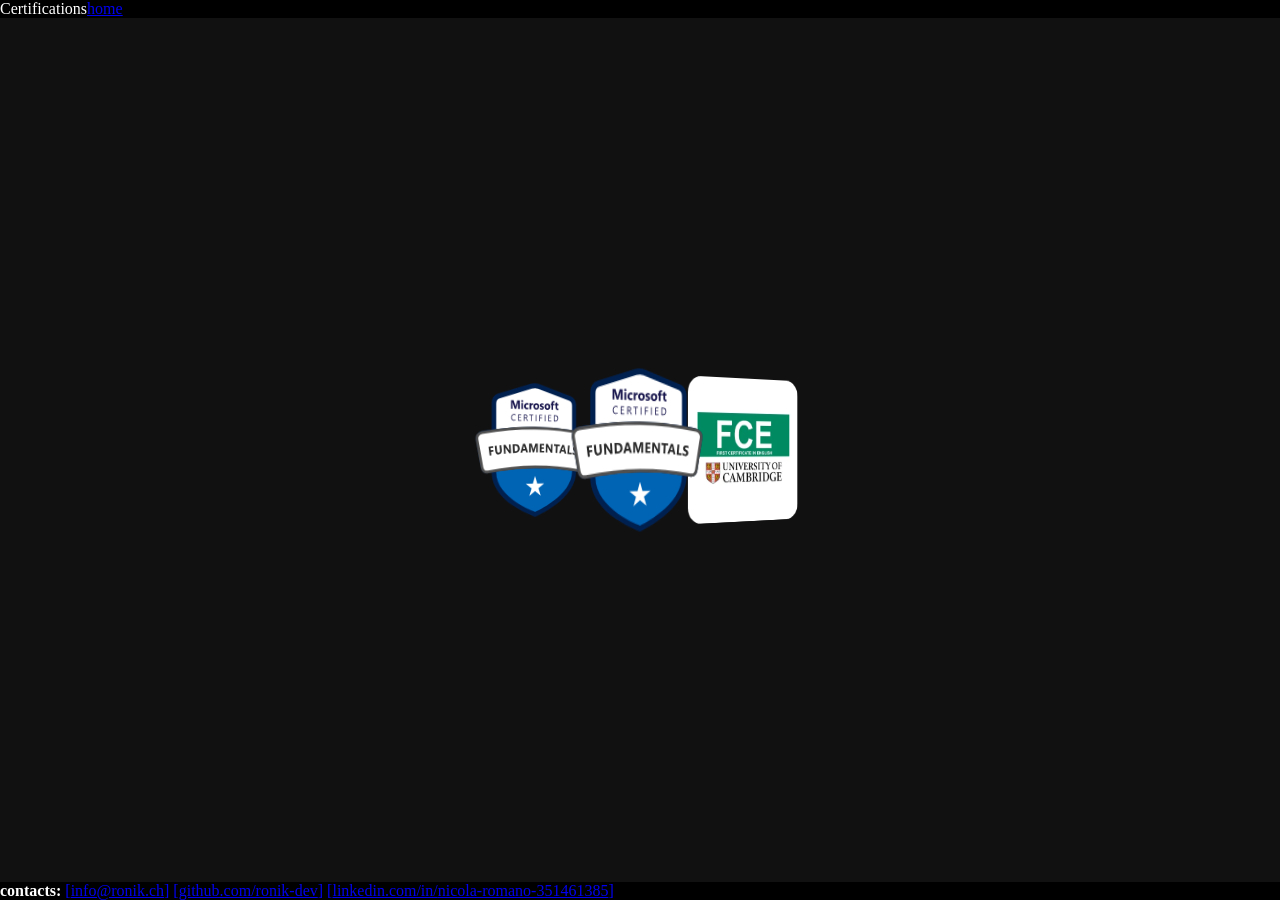
==== certifications.html @ 42c105f4 "added favicon, moved assets to public" ====
<!DOCTYPE html>
<html lang="en">
		<head>
				<meta charset="UTF-8">
				<meta name="viewport" content="width=device-width, initial-scale=1.0">
				<link href="base-style.css" rel="stylesheet" />
				<link href="certifications-style.css" rel="stylesheet" />
				<title>My Portfolio</title>
		</head>
		<header><span>Certifications</span><a href="index.html">home</a></header>
		<body>
				<div id="main" class="container">
						<div id="carousel" class="carousel">
								<div class="carousel-face">
										<img src="public/microsoft-certified-fundamentals-badge.svg" alt="Microsoft -- AI 900">
								</div>
								<div class="carousel-face">
										<img src="public/cambridge-b2.svg" alt="Microsoft -- AI 900">
								</div>
								<div class="carousel-face">
										<img src="public/microsoft-certified-fundamentals-badge.svg" alt="Microsoft -- AI 900">
								</div>
						</div>
				</div>
		</body>

		<footer>
				<strong>contacts:</strong>
				<a href="mailto:info@ronik.ch"><span class="no-select">[</span>info@ronik.ch<span class="no-select">]</span></a>
				<a href="https://www.github.com/ronik-dev"><span class="no-select">[</span>github.com/ronik-dev<span class="no-select">]</span></a>
				<a href="https://www.linkedin.com/in/nicola-romano-351461385"><span class="no-select">[</span><span class="link-prefix">linkedin.com/in/</span>nicola-romano-351461385<span class="no-select">]</span></a>
		</footer>

<script>
		// TO ROTATE THE CERTIFICATIONS
		const carousel = document.querySelector('.carousel');
		const faces = document.querySelectorAll('.carousel-face');
		const imgs = document.querySelectorAll('.carousel-face img');
		const n = faces.length;
		const duration = n * 4000; // 4 seconds per face
		
		// position faces evenly and set the radius automatically
		const angleStep = 360 / n;
		const radius = 42 + Math.round((300 / 2) / Math.tan(Math.PI / n));
		
		faces.forEach((face, i) => {
		  const offset = i * angleStep;
		  face.style.transform = `rotateY(${offset}deg) translateZ(${radius}px)`;
		});
		
		const startTime = Date.now();
		
		function tick() {
		  const angle = (((Date.now() - startTime) % duration) / duration) * 360;
		  carousel.style.transform = `rotateY(${-angle}deg)`;
		  imgs.forEach((img, i) => {
		    img.style.transform = `rotateY(${angle - i * angleStep}deg)`;
		  });
		  requestAnimationFrame(tick);
		}
		
		requestAnimationFrame(tick);

		// to resize when embedded as iframe	
		if (window.self !== window.top) {
		  document.querySelector('.header').style.display = 'none';
		  document.querySelector('.footer').style.display = 'none';
		  document.body.style.minHeight = 'unset'; 
		  document.body.style.display = 'block';
		}
</script>
</html>
---- base-style.css ----
:root {
  --bg-color-one: black;
  --bg-color-opposite: white;
  --bg-color-two: #333333;
  --bg-color-three: #222222;
  --bg-color-four: #111111;
  --accent-color-one: #285577;
  --accent-color-two: #253c4d;
  --text-color-one: white;
  --text-color-opposite: black;
}

::selection {
    background: var(--bg-color-opposite);
    color: var(--text-color-opposite);
    text-shadow: none;
}

::-moz-selection {
    background: var(--bg-color-opposite);
    color: var(--text-color-opposite);
    text-shadow: none;
}

body {
  margin: 0;
  height: 100vh;
  display: grid;
  background-color: var(--bg-color-one);
  grid-template-rows: auto 1fr auto;
  color: var(--text-color-one);
  overflow: hidden;
}

.header,
.footer {
  background-color: var(--bg-color-three); 
  border: 1px solid var(--bg-color-two);
  padding: 1em;
  width:100%;
  box-sizing: border-box;
}
.header a{
  float:right;
  text-decoration:none;
  color:white;
}

.header a:hover{
  color:var(--accent-color-one);
}

.main {
  display: flex;
  width:100%;
  height:100%;
  justify-content: center;
  align-items: center;
}
---- certifications-style.css ----
/* When the #main anchor is active (like in your iframe), hide header and footer */
body:has(#main:target) .header,
body:has(#main:target) .footer {
  display: none;
}

/* Make the body background match the box color */
body:has(#main:target) {
  background-color: var(--bg-color-four); 
}


.container {
  background-color: var(--bg-color-four);
  width: 100%;
  height: 100%;
  display: flex;
  align-items: center;
  justify-content: center;
  perspective: 1000px;
}

.carousel {
  position: relative;
  width: 300px;
  height: 200px;
  transform-style: preserve-3d;
  animation: rotate360 12s infinite forwards linear;
}

.carousel-face {
  position: absolute;
  width: 300px;
  height: 200px;
  box-sizing: border-box;
  display: flex;
  align-items: center;
  justify-content: center;
  padding: 1.5em;
  transform-style: preserve-3d; 
}

.carousel-face img{
  width: auto;
  height: auto;
  max-width: 100%;
  max-height: 100%;
  object-fit: contain;
}

@keyframes rotate360 {
  from { transform: rotateY(  0deg); }
  to   { transform: rotateY(-360deg); }
}
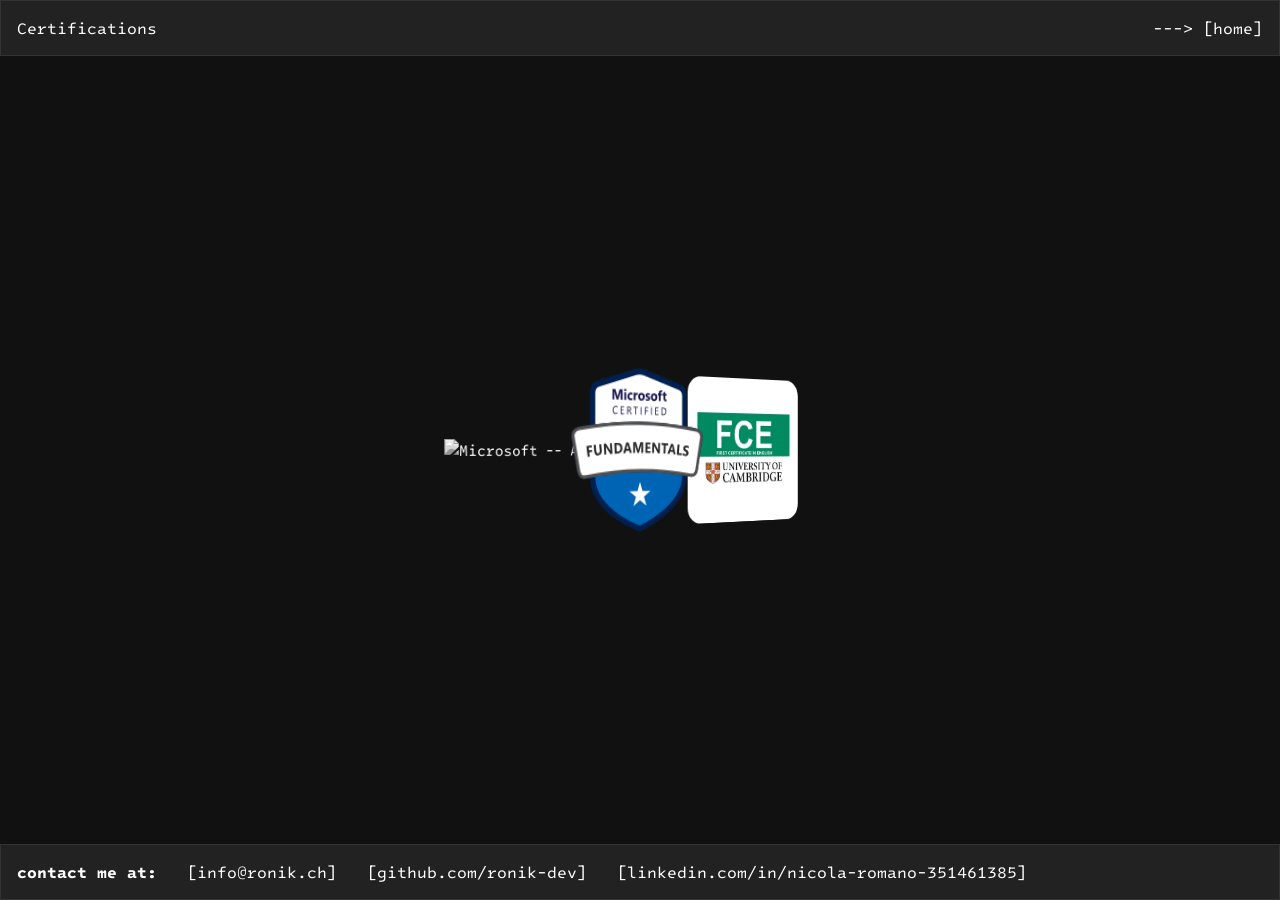
==== commit 2b658461: "fixed apperence" ====
--- a/certifications.html
+++ b/certifications.html
@@ -3,70 +3,139 @@
 		<head>
 				<meta charset="UTF-8">
 				<meta name="viewport" content="width=device-width, initial-scale=1.0">
+				<script> if (localStorage.getItem('theme') === 'light') { document.documentElement.classList.add('light-theme'); } </script>
 				<link href="base-style.css" rel="stylesheet" />
+				<script src="base.js" defer></script>
 				<link href="certifications-style.css" rel="stylesheet" />
-				<title>My Portfolio</title>
+				<title>IT & Cloud Certifications | Ronik Developer Portfolio</title>
+				<meta name="description" content="Take a look at my official professional credentials, including the Microsoft Azure AI-900 (Generative AI & Machine Learning) and Cambridge B2 English certifications.">
 		</head>
-		<header><span>Certifications</span><a href="index.html">home</a></header>
 		<body>
-				<div id="main" class="container">
-						<div id="carousel" class="carousel">
-								<div class="carousel-face">
-										<img src="public/microsoft-certified-fundamentals-badge.svg" alt="Microsoft -- AI 900">
+				<header>
+						<span>Certifications</span>
+						<a href="index.html">---> [home]</a>
+				</header>
+				<div class="grid">
+						<div id="main" class="container">
+								<div id="carousel" class="carousel">
+										<div class="carousel-face">
+												<img src="public/microsoft-certified-fundamentals-badge.svg" alt="Microsoft -- AI 900">
+										</div>
+										<div class="carousel-face">
+												<img src="public/cambridge-b2.svg" alt="Cambridge -- B2 English Certificate">
+										</div>
+										<div class="carousel-face">
+												<img src="public/microsoft-certified-associate-badge.svg" style="filter:grayscale(1)" alt="Microsoft -- AI 200">
+										</div>
 								</div>
-								<div class="carousel-face">
-										<img src="public/cambridge-b2.svg" alt="Microsoft -- AI 900">
+						</div>
+						<div class="descriptions">
+								<input type="checkbox" id="cert-ai200" class="cert-toggle">
+								<div class="cert-desc">
+										<label class="cert-title" for="cert-ai200">
+												<img src="public/microsoft-certified-associate-badge.svg" style="filter:grayscale(1)" alt="Microsoft -- AI 200">
+												<strong>Azure AI-200</strong>
+												<p for="cert-ai200"></p>
+										</label>
+										<div class="cert-text" for="cert-ai200">
+												<span>I am currently studyng to obtain this certification.</span>
+												</br>
+												<span>Coming Soon!</span>
+										</div>
 								</div>
-								<div class="carousel-face">
-										<img src="public/microsoft-certified-fundamentals-badge.svg" alt="Microsoft -- AI 900">
+								<input type="checkbox" id="cert-ai900" class="cert-toggle">
+								<div class="cert-desc">
+										<label class="cert-title" for="cert-ai900">
+												<img src="public/microsoft-certified-fundamentals-badge.svg" alt="Microsoft -- AI 900">
+												<strong><a href="https://learn.microsoft.com/api/credentials/share/en-us/NicolaRomano-9802/D66FA99F76F1C1AC?sharingId=1EE94A3F54EC50D7">[Azure AI-900]</a></strong>
+												<p for="cert-ai900"></p>
+										</label>
+										<div class="cert-text" for="cert-ai900">
+												<ul>
+														<li>Describe Artificial Intelligence workloads and considerations</li>
+														<li>Describe fundamental principles of machine learning on Azure</li>
+														<li>Describe features of computer vision workloads on Azure</li>
+														<li>Describe features of Natural Language Processing (NLP) workloads on Azure</li>
+														<li>Describe features of generative AI workloads on Azure</li>
+														<li>Identify AI concepts and responsibilities</li>
+														<li>Implement AI solutions by using Microsoft Foundry</li>
+												</ul>
+										</div>
+								</div>
+								<input type="checkbox" id="cert-b2" class="cert-toggle">
+								<div class="cert-desc">
+										<label class="cert-title" for="cert-b2">
+												<img src="public/cambridge-b2.svg" alt="Cambridge -- B2 English Certificate">
+												<strong>Cambridge - B2 English</strong>
+												<p for="cert-b2"></p>
+										</label>
+										<div class="cert-text" for="cert-b2">
+												<ul>
+														<li>Reading and use of english:</br> Shows you can deal confidently with different types of text, such as fiction, newspapers and magazines. Tests your use of English with tasks that show how well you can control your grammar and vocabulary.</li>
+														<li>Speaking:</br> Requires you to be able to follow and understand a range of spoken materials, such as news programmes, presentations and everyday conversations.</li>
+														<li>Writing:</br> Requires you to be able to produce two different pieces of writing, such as letters, reports, reviews and essays.</li>
+														<li>Listening:</br> Shows how good your spoken English is as you take part in conversation by asking / answering questions and discussing topics.</li>
+												</ul>
+										</div>
 								</div>
 						</div>
 				</div>
+
+				<footer role="contentinfo">
+						<strong>contact me at:</strong>
+						<a href="mailto:info@ronik.ch">
+								<span class="link-text"><span class="no-select">[</span>info@ronik.ch<span class="no-select">]</span></span>
+								<svg class="link-icon" viewBox="0 0 24 24" aria-hidden="true"><path d="M20 4H4c-1.1 0-2 .9-2 2v12c0 1.1.9 2 2 2h16c1.1 0 2-.9 2-2V6c0-1.1-.9-2-2-2zm0 4l-8 5-8-5V6l8 5 8-5v2z"/></svg>
+						</a>
+						<a href="https://www.github.com/ronik-dev">
+								<span class="link-text"><span class="no-select">[</span>github.com/ronik-dev<span class="no-select">]</span></span>
+								<svg class="link-icon" viewBox="0 0 24 24" aria-hidden="true"><path d="M12 0C5.37 0 0 5.37 0 12c0 5.31 3.435 9.795 8.205 11.385.6.105.825-.255.825-.57 0-.285-.015-1.23-.015-2.235-3.015.555-3.795-.735-4.035-1.41-.135-.345-.72-1.41-1.23-1.695-.42-.225-1.02-.78-.015-.795.945-.015 1.62.87 1.845 1.23 1.08 1.815 2.805 1.305 3.495.99.105-.78.42-1.305.765-1.605-2.67-.3-5.46-1.335-5.46-5.925 0-1.305.465-2.385 1.23-3.225-.12-.3-.54-1.53.12-3.18 0 0 1.005-.315 3.3 1.23.96-.27 1.98-.405 3-.405s2.04.135 3 .405c2.295-1.56 3.3-1.23 3.3-1.23.66 1.65.24 2.88.12 3.18.765.84 1.23 1.905 1.23 3.225 0 4.605-2.805 5.625-5.475 5.925.435.375.81 1.095.81 2.22 0 1.605-.015 2.895-.015 3.3 0 .315.225.69.825.57A12.02 12.02 0 0024 12c0-6.63-5.37-12-12-12z"/></svg>
+						</a>
+						<a href="https://www.linkedin.com/in/nicola-romano-351461385">
+								<span class="link-text"><span class="no-select">[</span>linkedin.com/in/nicola-romano-351461385<span class="no-select">]</span></span>
+								<svg class="link-icon" viewBox="0 0 24 24" aria-hidden="true"><path d="M20.447 20.452h-3.554v-5.569c0-1.328-.027-3.037-1.852-3.037-1.853 0-2.136 1.445-2.136 2.939v5.667H9.351V9h3.414v1.561h.046c.477-.9 1.637-1.85 3.37-1.85 3.601 0 4.267 2.37 4.267 5.455v6.286zM5.337 7.433a2.062 2.062 0 01-2.063-2.065 2.064 2.064 0 112.063 2.065zm1.782 13.019H3.555V9h3.564v11.452zM22.225 0H1.771C.792 0 0 .774 0 1.729v20.542C0 23.227.792 24 1.771 24h20.451C23.2 24 24 23.227 24 22.271V1.729C24 .774 23.2 0 22.222 0h.003z"/></svg>
+						</a>
+				</footer>
+
+				<script>
+						// TO ROTATE THE CERTIFICATIONS
+						const carousel = document.querySelector('.carousel');
+						const faces = document.querySelectorAll('.carousel-face');
+						const imgs = document.querySelectorAll('.carousel-face img');
+						const n = faces.length;
+						const duration = n * 4000; // 4 seconds per face
+
+						// position faces evenly and set the radius automatically
+						const angleStep = 360 / n;
+						const radius = 42 + Math.round((300 / 2) / Math.tan(Math.PI / n));
+
+						faces.forEach((face, i) => {
+								const offset = i * angleStep;
+								face.style.transform = `rotateY(${offset}deg) translateZ(${radius}px)`;
+						});
+
+						const startTime = Date.now();
+
+						function tick() {
+								const angle = (((Date.now() - startTime) % duration) / duration) * 360;
+								carousel.style.transform = `rotateY(${-angle}deg)`;
+								imgs.forEach((img, i) => {
+										img.style.transform = `rotateY(${angle - i * angleStep}deg)`;
+								});
+								requestAnimationFrame(tick);
+						}
+
+						requestAnimationFrame(tick);
+
+						// to resize when embedded as iframe	
+						if (window.self !== window.top) {
+								const header = document.querySelector('header');
+								const footer = document.querySelector('footer');
+								if (header) header.style.display = 'none';
+								if (footer) footer.style.display = 'none';
+								document.body.style.minHeight = 'unset'; 
+								document.body.style.display = 'block';
+						}
+				</script>
 		</body>
-
-		<footer>
-				<strong>contacts:</strong>
-				<a href="mailto:info@ronik.ch"><span class="no-select">[</span>info@ronik.ch<span class="no-select">]</span></a>
-				<a href="https://www.github.com/ronik-dev"><span class="no-select">[</span>github.com/ronik-dev<span class="no-select">]</span></a>
-				<a href="https://www.linkedin.com/in/nicola-romano-351461385"><span class="no-select">[</span><span class="link-prefix">linkedin.com/in/</span>nicola-romano-351461385<span class="no-select">]</span></a>
-		</footer>
-
-<script>
-		// TO ROTATE THE CERTIFICATIONS
-		const carousel = document.querySelector('.carousel');
-		const faces = document.querySelectorAll('.carousel-face');
-		const imgs = document.querySelectorAll('.carousel-face img');
-		const n = faces.length;
-		const duration = n * 4000; // 4 seconds per face
-		
-		// position faces evenly and set the radius automatically
-		const angleStep = 360 / n;
-		const radius = 42 + Math.round((300 / 2) / Math.tan(Math.PI / n));
-		
-		faces.forEach((face, i) => {
-		  const offset = i * angleStep;
-		  face.style.transform = `rotateY(${offset}deg) translateZ(${radius}px)`;
-		});
-		
-		const startTime = Date.now();
-		
-		function tick() {
-		  const angle = (((Date.now() - startTime) % duration) / duration) * 360;
-		  carousel.style.transform = `rotateY(${-angle}deg)`;
-		  imgs.forEach((img, i) => {
-		    img.style.transform = `rotateY(${angle - i * angleStep}deg)`;
-		  });
-		  requestAnimationFrame(tick);
-		}
-		
-		requestAnimationFrame(tick);
-
-		// to resize when embedded as iframe	
-		if (window.self !== window.top) {
-		  document.querySelector('.header').style.display = 'none';
-		  document.querySelector('.footer').style.display = 'none';
-		  document.body.style.minHeight = 'unset'; 
-		  document.body.style.display = 'block';
-		}
-</script>
 </html>
--- a/base-style.css
+++ b/base-style.css
@@ -1,59 +1,192 @@
+@import url("https://fonts.googleapis.com/css2?family=Intel+One+Mono:ital,wght@0,300..700;1,300..700&display=swap");
+
 :root {
-  --bg-color-one: black;
+  --bg-color-one:      black;
   --bg-color-opposite: white;
-  --bg-color-two: #333333;
-  --bg-color-three: #222222;
-  --bg-color-four: #111111;
-  --accent-color-one: #285577;
-  --accent-color-two: #253c4d;
-  --text-color-one: white;
+  --bg-color-two:      #333333;
+  --bg-color-three:    #222222;
+  --bg-color-four:     #111111;
+  --accent-color-one:  #285577;
+  --accent-color-two:  #253c4d;
+  --text-color-one:    white;
   --text-color-opposite: black;
 }
 
-::selection {
-    background: var(--bg-color-opposite);
-    color: var(--text-color-opposite);
-    text-shadow: none;
+html.light-theme {
+  --bg-color-one:      #ffffff;
+  --bg-color-opposite: #000000;
+  --bg-color-two:      #f8fafc;
+  --bg-color-three:    #f1f5f9;
+  --bg-color-four:     #e2e8f0;
+  --accent-color-one:  #0284c7;
+  --accent-color-two:  #0c4a6e;
+  --text-color-one:    #0f172a;
+  --text-color-opposite: #ffffff;
 }
 
-::-moz-selection {
-    background: var(--bg-color-opposite);
-    color: var(--text-color-opposite);
-    text-shadow: none;
+::selection      { background: white; color: black; text-shadow: none; }
+::-moz-selection { background: white; color: black; text-shadow: none; }
+
+html.light-theme ::selection      { background: black; color: white; text-shadow: none; }
+html.light-theme ::-moz-selection { background: black; color: white; text-shadow: none; }
+
+html {
+  overscroll-behavior: none;
 }
 
 body {
   margin: 0;
   height: 100vh;
   display: grid;
+  grid-template-rows: auto 1fr auto;
   background-color: var(--bg-color-one);
-  grid-template-rows: auto 1fr auto;
   color: var(--text-color-one);
+  font-family: 'Intel One Mono', monospace;
+  box-sizing: border-box;
   overflow: hidden;
+  overflow-x: hidden;
 }
 
-.header,
-.footer {
-  background-color: var(--bg-color-three); 
+body > *:not(header):not(footer):not(svg) {
+  overflow-y: auto;
+}
+
+* {
+  scrollbar-width: thin;
+  scrollbar-color: var(--accent-color-two) transparent;
+}
+
+*::-webkit-scrollbar       { width: 8px; }
+*::-webkit-scrollbar-thumb { background: var(--accent-color-two); border-radius: 10px; }
+*::-webkit-scrollbar-track { background: transparent; }
+
+@keyframes spotlight-pass {
+  from { background-position: 100% 0; }
+  to   { background-position: 0% 0; }
+}
+
+a {
+  text-decoration: none;
+  overflow: hidden;
+  color: var(--text-color-one);
+}
+
+a:hover {
+  -webkit-text-fill-color: transparent;
+  background-image: linear-gradient(90deg, #285577 40%, white, #285577 60%);
+  background-size: 300% 100%;
+  -webkit-background-clip: text;
+  background-clip: text;
+  animation: 1s spotlight-pass 100ms ease forwards;
+}
+
+
+header,
+footer {
+  background-color: var(--bg-color-three);
   border: 1px solid var(--bg-color-two);
   padding: 1em;
-  width:100%;
+  width: 100%;
   box-sizing: border-box;
 }
-.header a{
-  float:right;
-  text-decoration:none;
-  color:white;
+
+header { display: block; }
+header a { float: right; }
+
+footer {
+  display: flex;
+  flex-wrap: wrap;
 }
 
-.header a:hover{
-  color:var(--accent-color-one);
+footer a {
+  margin-right: 30px;
+  white-space: normal;
+  word-break: break-all;
 }
+
+footer strong { margin-right: 30px; }
+
+.no-select {
+  -webkit-user-select: none;
+  -ms-user-select: none;
+  user-select: none;
+}
+
+footer span { user-select: none; }
+
+.link-prefix { user-select: text; }
 
 .main {
   display: flex;
-  width:100%;
-  height:100%;
+  width: 100%;
+  height: 100%;
   justify-content: center;
   align-items: center;
 }
+
+.theme-toggle { display: none; }
+
+.theme-toggle-text { float: right; }
+
+.theme-toggle-text::before                        { content: "(day)"; }
+.theme-toggle:checked + .theme-toggle-text::before { content: "(night)"; }
+
+
+.link-icon {
+  display: none;
+  width: 18px;
+  height: 18px;
+  fill: currentColor;
+  flex-shrink: 0;
+}
+
+
+@media (max-width: 50em) {
+  
+     Here we just make sure horizontal overflow never causes a horizontal scrollbar. */
+  body {
+    overflow-x: hidden;
+  }
+
+  
+  .main {
+    align-items: flex-start;
+  }
+
+  footer {
+    justify-content: center;
+    gap: 1.5em;
+    position: sticky;
+    bottom: 0;
+    z-index: 10;
+  }
+
+  footer strong { display: none; }
+
+  footer a {
+    margin-right: 0;
+    width: fit-content;
+    display: flex;
+    align-items: center;
+    justify-content: center;
+    
+    min-height: 44px;
+    min-width: 44px;
+  }
+
+  .link-text { display: none; }
+
+  .link-icon {
+    display: block;
+    width: 24px;
+    height: 24px;
+  }
+}
+
+@media (prefers-reduced-motion: reduce) {
+  *, *::before, *::after {
+    animation-duration:        0.01ms !important;
+    animation-iteration-count: 1      !important;
+    transition-duration:       0.01ms !important;
+  }
+}
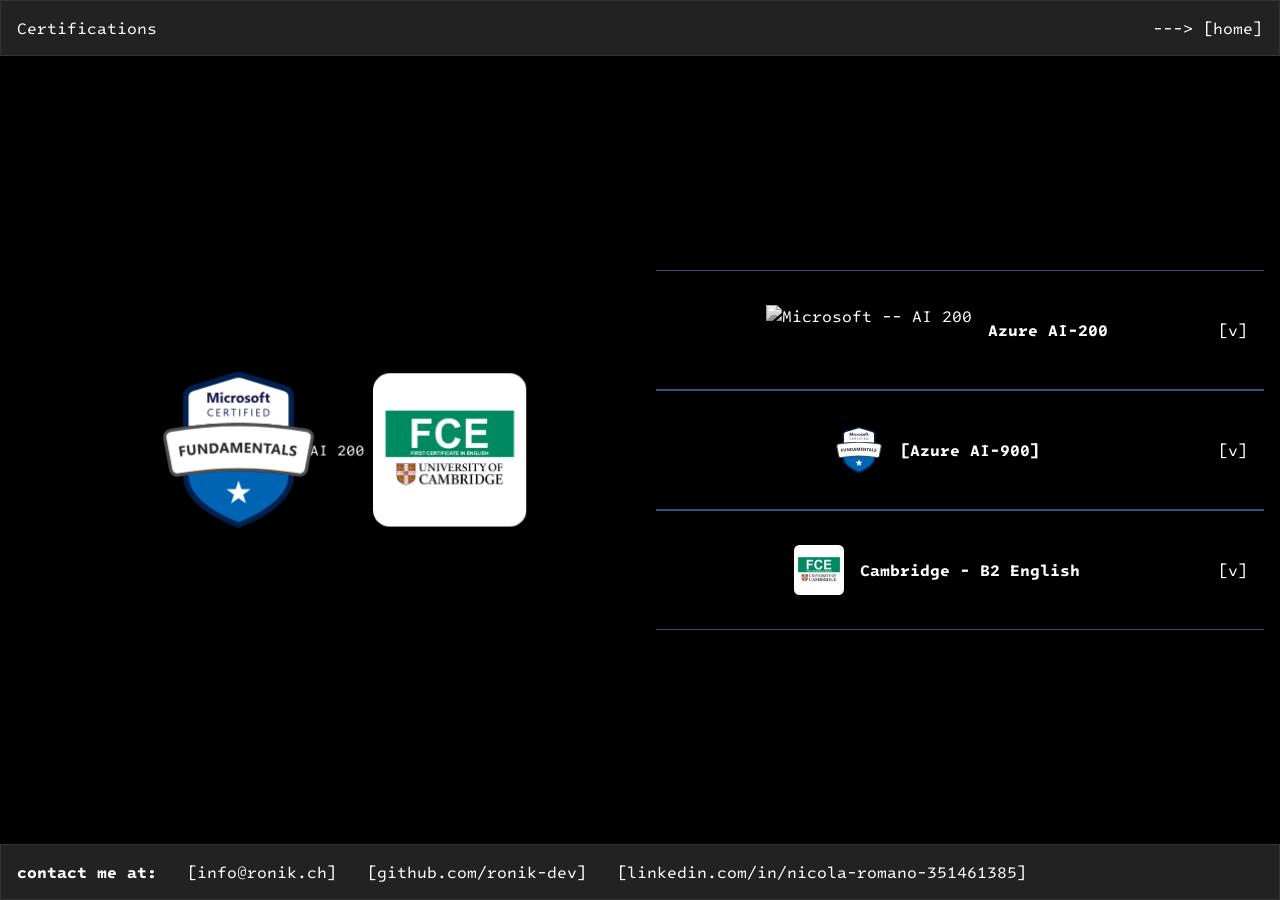
==== commit b36f100d: "added icon to all pages" ====
--- a/certifications.html
+++ b/certifications.html
@@ -7,6 +7,7 @@
 				<link href="base-style.css" rel="stylesheet" />
 				<script src="base.js" defer></script>
 				<link href="certifications-style.css" rel="stylesheet" />
+				<link rel="icon" type="image/png" href="public/favicon.png">
 				<title>IT & Cloud Certifications | Ronik Developer Portfolio</title>
 				<meta name="description" content="Take a look at my official professional credentials, including the Microsoft Azure AI-900 (Generative AI & Machine Learning) and Cambridge B2 English certifications.">
 		</head>
--- a/base-style.css
+++ b/base-style.css
@@ -88,9 +88,14 @@
   padding: 1em;
   width: 100%;
   box-sizing: border-box;
+  z-index: 10;
 }
 
-header { display: block; }
+header { 
+  display: block; 
+  position: sticky;
+  top: 0;
+}
 header a { float: right; }
 
 footer {
@@ -111,10 +116,6 @@
   -ms-user-select: none;
   user-select: none;
 }
-
-footer span { user-select: none; }
-
-.link-prefix { user-select: text; }
 
 .main {
   display: flex;
@@ -158,7 +159,6 @@
     gap: 1.5em;
     position: sticky;
     bottom: 0;
-    z-index: 10;
   }
 
   footer strong { display: none; }
@@ -170,7 +170,7 @@
     align-items: center;
     justify-content: center;
     
-    min-height: 44px;
+    min-height: 22px;
     min-width: 44px;
   }
 
@@ -178,7 +178,7 @@
 
   .link-icon {
     display: block;
-    width: 24px;
+    width: 22px;
     height: 24px;
   }
 }
--- a/certifications-style.css
+++ b/certifications-style.css
@@ -1,23 +1,69 @@
-/* When the #main anchor is active (like in your iframe), hide header and footer */
+/* When the #main anchor is active (like in your iframe), hide header and footer and descriptions*/
 body:has(#main:target) .header,
-body:has(#main:target) .footer {
+body:has(#main:target) .footer,
+body:has(#main:target) .cert-desc,
+body:has(#main:target) .descriptions {
   display: none;
+}
+
+body:has(#main:target) .grid {
+  grid-template-areas: "carousel";
+  grid-template-columns: 1fr;
+  grid-template-rows: 1fr;
+  height: 100%;
+}
+
+body:has(#main:target) .container{
+    height: 100vh;
 }
 
 /* Make the body background match the box color */
 body:has(#main:target) {
-  background-color: var(--bg-color-four); 
+  /*background-color: var(--bg-color-four);*/
+}
+body{
+  /*background-color: var(--bg-color-four);*/
+}
+.grid{
+  width: 100%;
+  min-height: 0;
+  margin:0;
+  padding:0;
+  display: grid;
+  grid-template-areas:
+    "carousel descriptions";
+  grid-template-columns: repeat(2, 1fr);
 }
 
+.descriptions{
+  grid-area: descriptions;
+  display:flex;
+  flex-direction:column;
+  justify-content: safe center;
+  overflow-y: auto;
+  padding:5em;
+}
+
+.cert-desc{
+  display:flex;
+  flex-direction:column;
+  border-top:1px solid var(--accent-color-one);
+  border-bottom:1px solid var(--accent-color-one);
+  padding:1em;
+  padding-top:2em;
+  padding-bottom:2em;
+}
 
 .container {
-  background-color: var(--bg-color-four);
+  grid-area: carousel;
   width: 100%;
-  height: 100%;
+  height: auto;
   display: flex;
   align-items: center;
   justify-content: center;
-  perspective: 1000px;
+  perspective: 1200px;
+  perspective-origin: 50% 50%;
+  overflow: hidden;
 }
 
 .carousel {
@@ -25,7 +71,8 @@
   width: 300px;
   height: 200px;
   transform-style: preserve-3d;
-  animation: rotate360 12s infinite forwards linear;
+  /* Ensures the carousel rotates around its own center */
+  transform-origin: center center; 
 }
 
 .carousel-face {
@@ -40,7 +87,7 @@
   transform-style: preserve-3d; 
 }
 
-.carousel-face img{
+.carousel-face img {
   width: auto;
   height: auto;
   max-width: 100%;
@@ -48,7 +95,89 @@
   object-fit: contain;
 }
 
+.descriptions .cert-title{
+  display:flex;
+  flex-direction:row;
+  justify-content: center;
+  align-items: center;
+}
+
+.descriptions .cert-title strong{
+  font-weight: 900;
+  padding:1em;
+}
+
+.descriptions img{
+  height:50px; 
+  margin-left:auto
+}
+
+.descriptions .cert-text {
+  max-height: 0;
+  overflow: hidden;
+  transition: max-height 0.3s ease;
+}
+
+.cert-toggle {
+  display: none;
+}
+
+.cert-toggle:checked + .cert-desc .cert-text {
+  max-height: 100vh;
+}
+
+.cert-title p{
+  margin-left:auto;
+}
+
+.cert-title p::before {
+  content: "[v]";
+}
+
+.cert-toggle:checked + .cert-desc .cert-title p::before {
+  content: "[^]";
+}
+
+.cert-title {
+  cursor: pointer;
+}
+
 @keyframes rotate360 {
   from { transform: rotateY(  0deg); }
   to   { transform: rotateY(-360deg); }
 }
+
+@media(max-width: 100em){
+  .grid{
+    grid-template-areas:
+      "carousel descriptions";
+    grid-template-columns: repeat(2, 1fr);
+  }
+  .descriptions{
+    padding:1em;		
+  }
+}
+@media(max-width: 50em){
+  .grid{
+    grid-template-areas:
+      "carousel"
+      "descriptions";
+    grid-template-columns: 1fr;
+    grid-template-rows: 1fr, auto;
+  }
+  .container{
+    height: 30vh;
+  }
+  .descriptions{
+    padding:1em;		
+  }
+  .descriptions .cert-text {
+    max-height: 100vh;
+  }
+  .cert-title p{
+    display:none;
+  }
+  .descriptions img{
+    margin-left:0;
+  }
+}
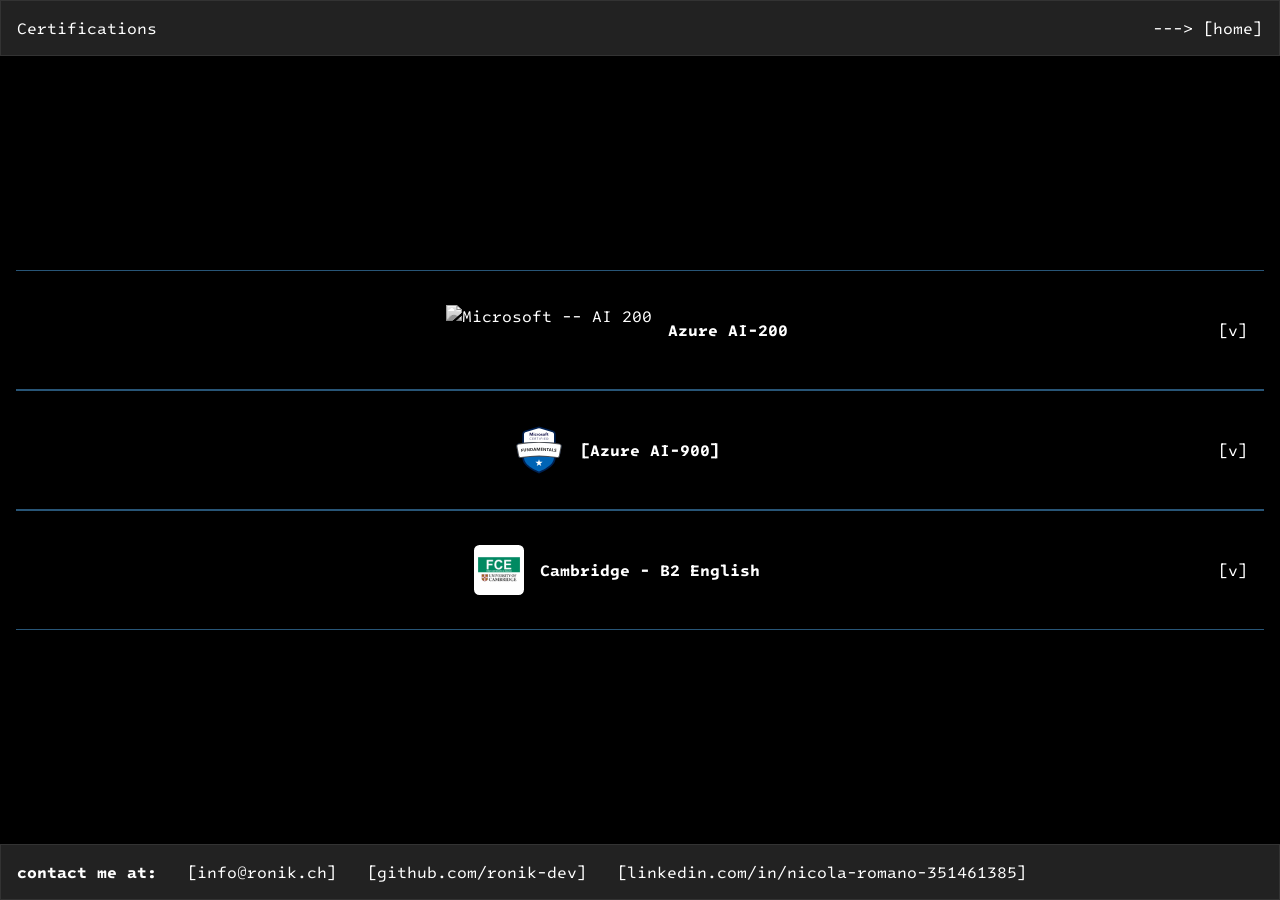
==== commit 9c4038b7: "simplified certifications page" ====
--- a/certifications.html
+++ b/certifications.html
@@ -1,142 +1,89 @@
 <!DOCTYPE html>
 <html lang="en">
-		<head>
-				<meta charset="UTF-8">
-				<meta name="viewport" content="width=device-width, initial-scale=1.0">
-				<script> if (localStorage.getItem('theme') === 'light') { document.documentElement.classList.add('light-theme'); } </script>
-				<link href="base-style.css" rel="stylesheet" />
-				<script src="base.js" defer></script>
-				<link href="certifications-style.css" rel="stylesheet" />
-				<link rel="icon" type="image/png" href="public/favicon.png">
-				<title>IT & Cloud Certifications | Ronik Developer Portfolio</title>
-				<meta name="description" content="Take a look at my official professional credentials, including the Microsoft Azure AI-900 (Generative AI & Machine Learning) and Cambridge B2 English certifications.">
-		</head>
-		<body>
-				<header>
-						<span>Certifications</span>
-						<a href="index.html">---> [home]</a>
-				</header>
-				<div class="grid">
-						<div id="main" class="container">
-								<div id="carousel" class="carousel">
-										<div class="carousel-face">
-												<img src="public/microsoft-certified-fundamentals-badge.svg" alt="Microsoft -- AI 900">
-										</div>
-										<div class="carousel-face">
-												<img src="public/cambridge-b2.svg" alt="Cambridge -- B2 English Certificate">
-										</div>
-										<div class="carousel-face">
-												<img src="public/microsoft-certified-associate-badge.svg" style="filter:grayscale(1)" alt="Microsoft -- AI 200">
-										</div>
-								</div>
-						</div>
-						<div class="descriptions">
-								<input type="checkbox" id="cert-ai200" class="cert-toggle">
-								<div class="cert-desc">
-										<label class="cert-title" for="cert-ai200">
-												<img src="public/microsoft-certified-associate-badge.svg" style="filter:grayscale(1)" alt="Microsoft -- AI 200">
-												<strong>Azure AI-200</strong>
-												<p for="cert-ai200"></p>
-										</label>
-										<div class="cert-text" for="cert-ai200">
-												<span>I am currently studyng to obtain this certification.</span>
-												</br>
-												<span>Coming Soon!</span>
-										</div>
-								</div>
-								<input type="checkbox" id="cert-ai900" class="cert-toggle">
-								<div class="cert-desc">
-										<label class="cert-title" for="cert-ai900">
-												<img src="public/microsoft-certified-fundamentals-badge.svg" alt="Microsoft -- AI 900">
-												<strong><a href="https://learn.microsoft.com/api/credentials/share/en-us/NicolaRomano-9802/D66FA99F76F1C1AC?sharingId=1EE94A3F54EC50D7">[Azure AI-900]</a></strong>
-												<p for="cert-ai900"></p>
-										</label>
-										<div class="cert-text" for="cert-ai900">
-												<ul>
-														<li>Describe Artificial Intelligence workloads and considerations</li>
-														<li>Describe fundamental principles of machine learning on Azure</li>
-														<li>Describe features of computer vision workloads on Azure</li>
-														<li>Describe features of Natural Language Processing (NLP) workloads on Azure</li>
-														<li>Describe features of generative AI workloads on Azure</li>
-														<li>Identify AI concepts and responsibilities</li>
-														<li>Implement AI solutions by using Microsoft Foundry</li>
-												</ul>
-										</div>
-								</div>
-								<input type="checkbox" id="cert-b2" class="cert-toggle">
-								<div class="cert-desc">
-										<label class="cert-title" for="cert-b2">
-												<img src="public/cambridge-b2.svg" alt="Cambridge -- B2 English Certificate">
-												<strong>Cambridge - B2 English</strong>
-												<p for="cert-b2"></p>
-										</label>
-										<div class="cert-text" for="cert-b2">
-												<ul>
-														<li>Reading and use of english:</br> Shows you can deal confidently with different types of text, such as fiction, newspapers and magazines. Tests your use of English with tasks that show how well you can control your grammar and vocabulary.</li>
-														<li>Speaking:</br> Requires you to be able to follow and understand a range of spoken materials, such as news programmes, presentations and everyday conversations.</li>
-														<li>Writing:</br> Requires you to be able to produce two different pieces of writing, such as letters, reports, reviews and essays.</li>
-														<li>Listening:</br> Shows how good your spoken English is as you take part in conversation by asking / answering questions and discussing topics.</li>
-												</ul>
-										</div>
-								</div>
-						</div>
-				</div>
+    <head>
+        <meta charset="UTF-8">
+        <meta name="viewport" content="width=device-width, initial-scale=1.0">
+        <script> if (localStorage.getItem('theme') === 'light') { document.documentElement.classList.add('light-theme'); } </script>
+        <link href="base-style.css" rel="stylesheet" />
+        <script src="base.js" defer></script>
+        <link href="certifications-style.css" rel="stylesheet" />
+        <link rel="icon" type="image/png" href="public/favicon.png">
+        <title>IT & Cloud Certifications | Ronik Developer Portfolio</title>
+        <meta name="description" content="Take a look at my official professional credentials, including the Microsoft Azure AI-900 (Generative AI & Machine Learning) and Cambridge B2 English certifications.">
+    </head>
+    <body>
+        <header>
+            <span>Certifications</span>
+            <a href="index.html">---> [home]</a>
+        </header>
+        <div class="grid">
+            <div class="descriptions">
+                <input type="checkbox" id="cert-ai200" class="cert-toggle">
+                <div class="cert-desc">
+                    <label class="cert-title" for="cert-ai200">
+                        <img src="public/microsoft-certified-associate-badge.svg" style="filter:grayscale(1)" alt="Microsoft -- AI 200">
+                        <strong>Azure AI-200</strong>
+                        <p for="cert-ai200"></p>
+                    </label>
+                    <div class="cert-text" for="cert-ai200">
+                        <span>I am currently studyng to obtain this certification.</span>
+                        </br>
+                        <span>Coming Soon!</span>
+                    </div>
+                </div>
+                <input type="checkbox" id="cert-ai900" class="cert-toggle">
+                <div class="cert-desc">
+                    <label class="cert-title" for="cert-ai900">
+                        <img src="public/microsoft-certified-fundamentals-badge.svg" alt="Microsoft -- AI 900">
+                        <strong><a href="https://learn.microsoft.com/api/credentials/share/en-us/NicolaRomano-9802/D66FA99F76F1C1AC?sharingId=1EE94A3F54EC50D7">[Azure AI-900]</a></strong>
+                        <p for="cert-ai900"></p>
+                    </label>
+                    <div class="cert-text" for="cert-ai900">
+                        <ul>
+                            <li>Describe Artificial Intelligence workloads and considerations</li>
+                            <li>Describe fundamental principles of machine learning on Azure</li>
+                            <li>Describe features of computer vision workloads on Azure</li>
+                            <li>Describe features of Natural Language Processing (NLP) workloads on Azure</li>
+                            <li>Describe features of generative AI workloads on Azure</li>
+                            <li>Identify AI concepts and responsibilities</li>
+                            <li>Implement AI solutions by using Microsoft Foundry</li>
+                        </ul>
+                    </div>
+                </div>
+                <input type="checkbox" id="cert-b2" class="cert-toggle">
+                <div class="cert-desc">
+                    <label class="cert-title" for="cert-b2">
+                        <img src="public/cambridge-b2.svg" alt="Cambridge -- B2 English Certificate">
+                        <strong>Cambridge - B2 English</strong>
+                        <p for="cert-b2"></p>
+                    </label>
+                    <div class="cert-text" for="cert-b2">
+                        <ul>
+                            <li>Reading and use of english:</br> Shows you can deal confidently with different types of text, such as fiction, newspapers and magazines. Tests your use of English with tasks that show how well you can control your grammar and vocabulary.</li>
+                            <li>Speaking:</br> Requires you to be able to follow and understand a range of spoken materials, such as news programmes, presentations and everyday conversations.</li>
+                            <li>Writing:</br> Requires you to be able to produce two different pieces of writing, such as letters, reports, reviews and essays.</li>
+                            <li>Listening:</br> Shows how good your spoken English is as you take part in conversation by asking / answering questions and discussing topics.</li>
+                        </ul>
+                    </div>
+                </div>
 
-				<footer role="contentinfo">
-						<strong>contact me at:</strong>
-						<a href="mailto:info@ronik.ch">
-								<span class="link-text"><span class="no-select">[</span>info@ronik.ch<span class="no-select">]</span></span>
-								<svg class="link-icon" viewBox="0 0 24 24" aria-hidden="true"><path d="M20 4H4c-1.1 0-2 .9-2 2v12c0 1.1.9 2 2 2h16c1.1 0 2-.9 2-2V6c0-1.1-.9-2-2-2zm0 4l-8 5-8-5V6l8 5 8-5v2z"/></svg>
-						</a>
-						<a href="https://www.github.com/ronik-dev">
-								<span class="link-text"><span class="no-select">[</span>github.com/ronik-dev<span class="no-select">]</span></span>
-								<svg class="link-icon" viewBox="0 0 24 24" aria-hidden="true"><path d="M12 0C5.37 0 0 5.37 0 12c0 5.31 3.435 9.795 8.205 11.385.6.105.825-.255.825-.57 0-.285-.015-1.23-.015-2.235-3.015.555-3.795-.735-4.035-1.41-.135-.345-.72-1.41-1.23-1.695-.42-.225-1.02-.78-.015-.795.945-.015 1.62.87 1.845 1.23 1.08 1.815 2.805 1.305 3.495.99.105-.78.42-1.305.765-1.605-2.67-.3-5.46-1.335-5.46-5.925 0-1.305.465-2.385 1.23-3.225-.12-.3-.54-1.53.12-3.18 0 0 1.005-.315 3.3 1.23.96-.27 1.98-.405 3-.405s2.04.135 3 .405c2.295-1.56 3.3-1.23 3.3-1.23.66 1.65.24 2.88.12 3.18.765.84 1.23 1.905 1.23 3.225 0 4.605-2.805 5.625-5.475 5.925.435.375.81 1.095.81 2.22 0 1.605-.015 2.895-.015 3.3 0 .315.225.69.825.57A12.02 12.02 0 0024 12c0-6.63-5.37-12-12-12z"/></svg>
-						</a>
-						<a href="https://www.linkedin.com/in/nicola-romano-351461385">
-								<span class="link-text"><span class="no-select">[</span>linkedin.com/in/nicola-romano-351461385<span class="no-select">]</span></span>
-								<svg class="link-icon" viewBox="0 0 24 24" aria-hidden="true"><path d="M20.447 20.452h-3.554v-5.569c0-1.328-.027-3.037-1.852-3.037-1.853 0-2.136 1.445-2.136 2.939v5.667H9.351V9h3.414v1.561h.046c.477-.9 1.637-1.85 3.37-1.85 3.601 0 4.267 2.37 4.267 5.455v6.286zM5.337 7.433a2.062 2.062 0 01-2.063-2.065 2.064 2.064 0 112.063 2.065zm1.782 13.019H3.555V9h3.564v11.452zM22.225 0H1.771C.792 0 0 .774 0 1.729v20.542C0 23.227.792 24 1.771 24h20.451C23.2 24 24 23.227 24 22.271V1.729C24 .774 23.2 0 22.222 0h.003z"/></svg>
-						</a>
-				</footer>
+            </div>
+        </div>
 
-				<script>
-						// TO ROTATE THE CERTIFICATIONS
-						const carousel = document.querySelector('.carousel');
-						const faces = document.querySelectorAll('.carousel-face');
-						const imgs = document.querySelectorAll('.carousel-face img');
-						const n = faces.length;
-						const duration = n * 4000; // 4 seconds per face
-
-						// position faces evenly and set the radius automatically
-						const angleStep = 360 / n;
-						const radius = 42 + Math.round((300 / 2) / Math.tan(Math.PI / n));
-
-						faces.forEach((face, i) => {
-								const offset = i * angleStep;
-								face.style.transform = `rotateY(${offset}deg) translateZ(${radius}px)`;
-						});
-
-						const startTime = Date.now();
-
-						function tick() {
-								const angle = (((Date.now() - startTime) % duration) / duration) * 360;
-								carousel.style.transform = `rotateY(${-angle}deg)`;
-								imgs.forEach((img, i) => {
-										img.style.transform = `rotateY(${angle - i * angleStep}deg)`;
-								});
-								requestAnimationFrame(tick);
-						}
-
-						requestAnimationFrame(tick);
-
-						// to resize when embedded as iframe	
-						if (window.self !== window.top) {
-								const header = document.querySelector('header');
-								const footer = document.querySelector('footer');
-								if (header) header.style.display = 'none';
-								if (footer) footer.style.display = 'none';
-								document.body.style.minHeight = 'unset'; 
-								document.body.style.display = 'block';
-						}
-				</script>
-		</body>
+        <footer role="contentinfo">
+            <strong>contact me at:</strong>
+            <a href="mailto:info@ronik.ch">
+                <span class="link-text"><span class="no-select">[</span>info@ronik.ch<span class="no-select">]</span></span>
+                <svg class="link-icon" viewBox="0 0 24 24" aria-hidden="true"><path d="M20 4H4c-1.1 0-2 .9-2 2v12c0 1.1.9 2 2 2h16c1.1 0 2-.9 2-2V6c0-1.1-.9-2-2-2zm0 4l-8 5-8-5V6l8 5 8-5v2z"/></svg>
+            </a>
+            <a href="https://www.github.com/ronik-dev">
+                <span class="link-text"><span class="no-select">[</span>github.com/ronik-dev<span class="no-select">]</span></span>
+                <svg class="link-icon" viewBox="0 0 24 24" aria-hidden="true"><path d="M12 0C5.37 0 0 5.37 0 12c0 5.31 3.435 9.795 8.205 11.385.6.105.825-.255.825-.57 0-.285-.015-1.23-.015-2.235-3.015.555-3.795-.735-4.035-1.41-.135-.345-.72-1.41-1.23-1.695-.42-.225-1.02-.78-.015-.795.945-.015 1.62.87 1.845 1.23 1.08 1.815 2.805 1.305 3.495.99.105-.78.42-1.305.765-1.605-2.67-.3-5.46-1.335-5.46-5.925 0-1.305.465-2.385 1.23-3.225-.12-.3-.54-1.53.12-3.18 0 0 1.005-.315 3.3 1.23.96-.27 1.98-.405 3-.405s2.04.135 3 .405c2.295-1.56 3.3-1.23 3.3-1.23.66 1.65.24 2.88.12 3.18.765.84 1.23 1.905 1.23 3.225 0 4.605-2.805 5.625-5.475 5.925.435.375.81 1.095.81 2.22 0 1.605-.015 2.895-.015 3.3 0 .315.225.69.825.57A12.02 12.02 0 0024 12c0-6.63-5.37-12-12-12z"/></svg>
+            </a>
+            <a href="https://www.linkedin.com/in/nicola-romano-351461385">
+                <span class="link-text"><span class="no-select">[</span>linkedin.com/in/nicola-romano-351461385<span class="no-select">]</span></span>
+                <svg class="link-icon" viewBox="0 0 24 24" aria-hidden="true"><path d="M20.447 20.452h-3.554v-5.569c0-1.328-.027-3.037-1.852-3.037-1.853 0-2.136 1.445-2.136 2.939v5.667H9.351V9h3.414v1.561h.046c.477-.9 1.637-1.85 3.37-1.85 3.601 0 4.267 2.37 4.267 5.455v6.286zM5.337 7.433a2.062 2.062 0 01-2.063-2.065 2.064 2.064 0 112.063 2.065zm1.782 13.019H3.555V9h3.564v11.452zM22.225 0H1.771C.792 0 0 .774 0 1.729v20.542C0 23.227.792 24 1.771 24h20.451C23.2 24 24 23.227 24 22.271V1.729C24 .774 23.2 0 22.222 0h.003z"/></svg>
+            </a>
+        </footer>
+    </body>
 </html>
--- a/certifications-style.css
+++ b/certifications-style.css
@@ -7,9 +7,6 @@
 }
 
 body:has(#main:target) .grid {
-  grid-template-areas: "carousel";
-  grid-template-columns: 1fr;
-  grid-template-rows: 1fr;
   height: 100%;
 }
 
@@ -30,13 +27,9 @@
   margin:0;
   padding:0;
   display: grid;
-  grid-template-areas:
-    "carousel descriptions";
-  grid-template-columns: repeat(2, 1fr);
 }
 
 .descriptions{
-  grid-area: descriptions;
   display:flex;
   flex-direction:column;
   justify-content: safe center;
@@ -55,7 +48,6 @@
 }
 
 .container {
-  grid-area: carousel;
   width: 100%;
   height: auto;
   display: flex;
@@ -148,23 +140,11 @@
 }
 
 @media(max-width: 100em){
-  .grid{
-    grid-template-areas:
-      "carousel descriptions";
-    grid-template-columns: repeat(2, 1fr);
-  }
   .descriptions{
     padding:1em;		
   }
 }
 @media(max-width: 50em){
-  .grid{
-    grid-template-areas:
-      "carousel"
-      "descriptions";
-    grid-template-columns: 1fr;
-    grid-template-rows: 1fr, auto;
-  }
   .container{
     height: 30vh;
   }
